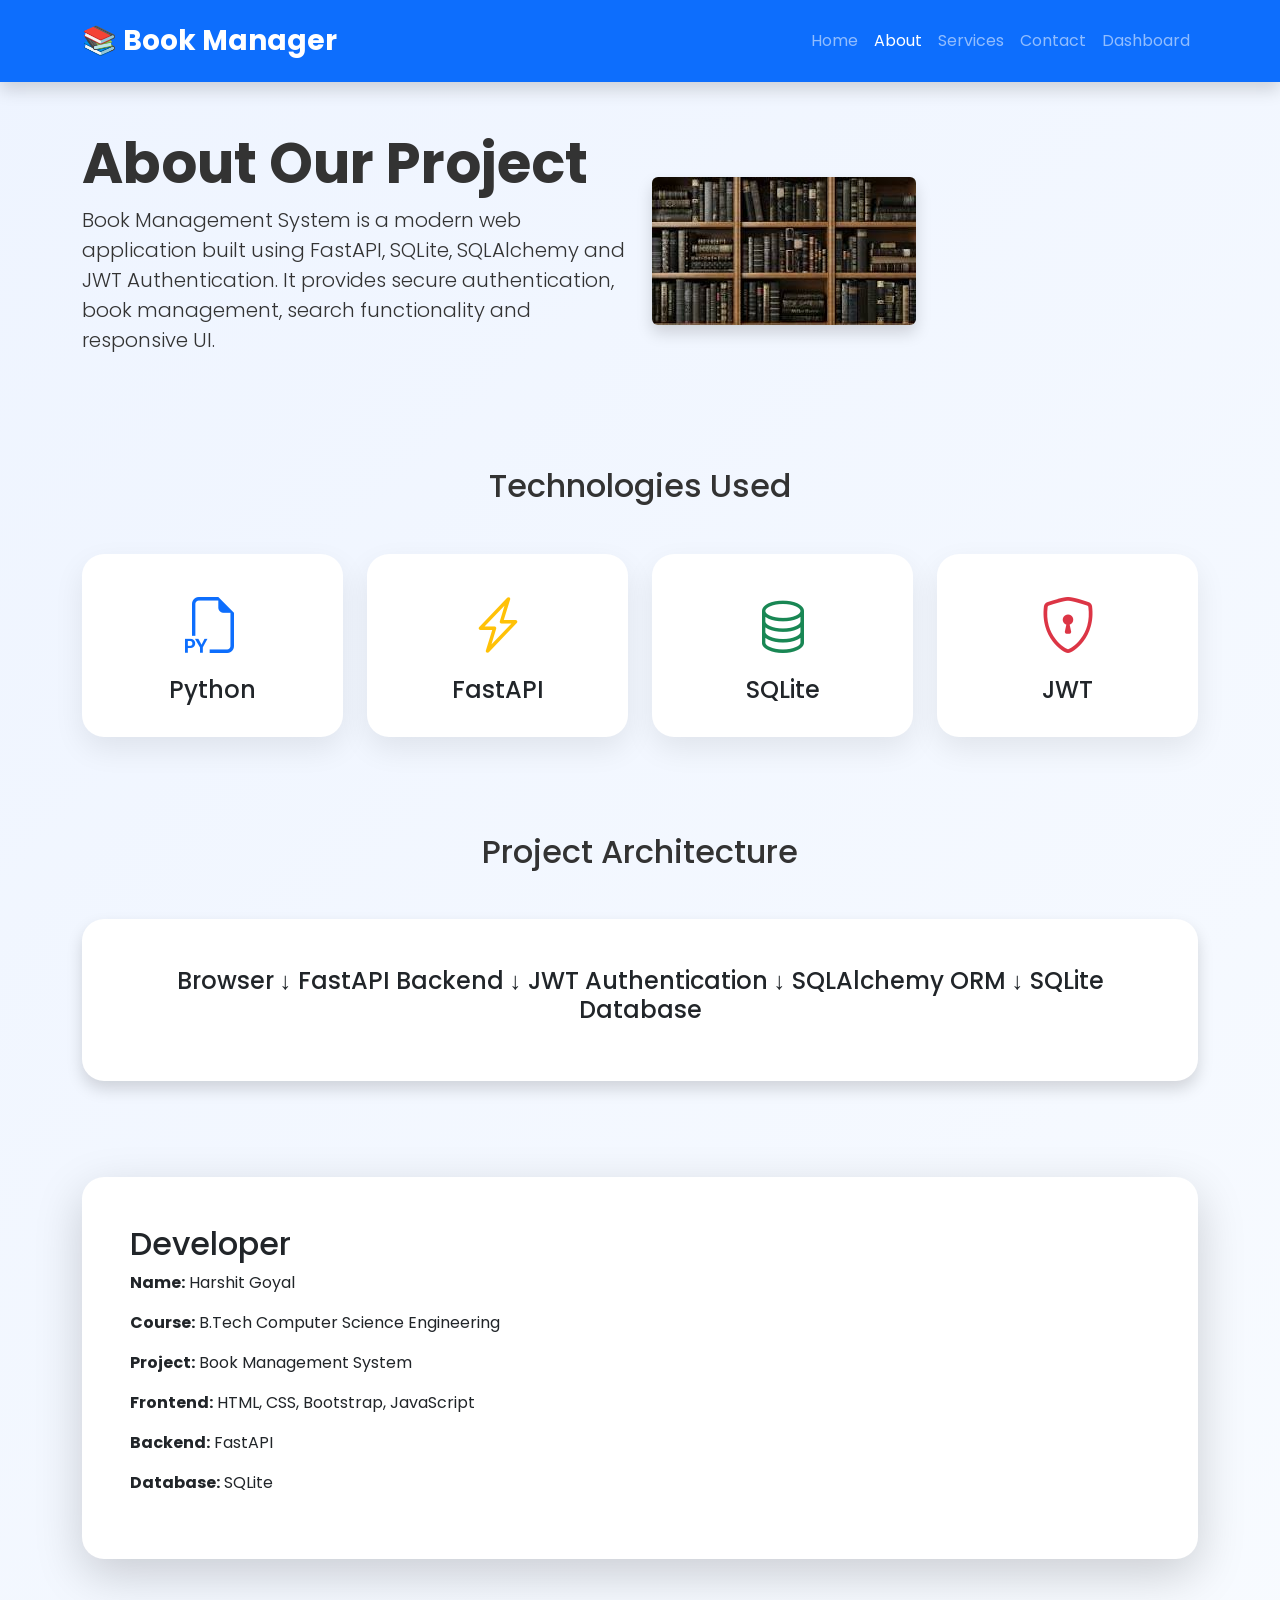
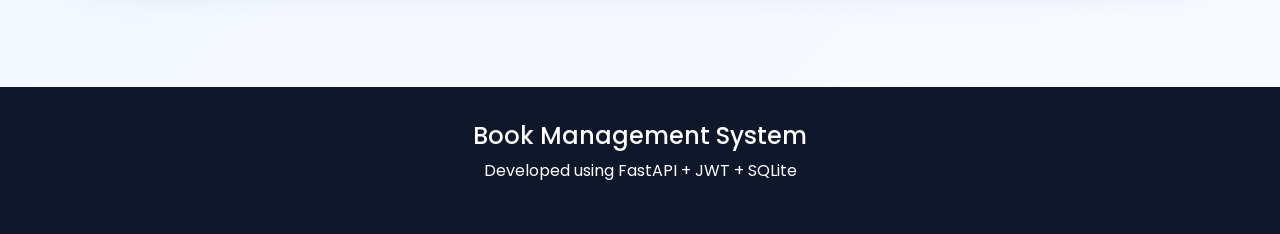
==== templates/about.html @ 64fe6e7c "Initial commit" ====
<!DOCTYPE html>
<html lang="en">

<head>
    <meta charset="UTF-8">
    <meta name="viewport" content="width=device-width, initial-scale=1">
    <title>About Us</title>

    <link href="https://cdn.jsdelivr.net/npm/bootstrap@5.3.3/dist/css/bootstrap.min.css" rel="stylesheet">
    <link rel="stylesheet" href="https://cdn.jsdelivr.net/npm/bootstrap-icons@1.11.3/font/bootstrap-icons.min.css">
    <link rel="stylesheet" href="/static/css/style.css">

</head>

<body>

    <nav class="navbar navbar-expand-lg navbar-dark bg-primary shadow">
        <div class="container">

            <a class="navbar-brand fw-bold" href="/">
                📚 Book Manager
            </a>

            <ul class="navbar-nav ms-auto">

                <li class="nav-item">
                    <a class="nav-link" href="/">Home</a>
                </li>

                <li class="nav-item">
                    <a class="nav-link active" href="/about">About</a>
                </li>

                <li class="nav-item">
                    <a class="nav-link" href="/services">Services</a>
                </li>

                <li class="nav-item">
                    <a class="nav-link" href="/contact">Contact</a>
                </li>

                <li class="nav-item">
                    <a class="nav-link" href="/dashboard">Dashboard</a>
                </li>

            </ul>

        </div>
    </nav>


    <section class="container py-5">

        <div class="row align-items-center">

            <div class="col-lg-6">

                <h1 class="display-4 fw-bold">

                    About Our Project

                </h1>

                <p class="lead">

                    Book Management System is a modern web application built using
                    FastAPI, SQLite, SQLAlchemy and JWT Authentication.

                    It provides secure authentication,
                    book management,
                    search functionality
                    and responsive UI.

                </p>

            </div>

            <div class="col-lg-6">

                <img src="/static/images/hero.jpg" class="img-fluid rounded shadow">

            </div>

        </div>

    </section>


    <section class="container py-5">

        <h2 class="text-center mb-5">

            Technologies Used

        </h2>

        <div class="row g-4">

            <div class="col-md-3">

                <div class="card feature-card p-4 text-center">

                    <i class="bi bi-filetype-py display-4 text-primary"></i>

                    <h4 class="mt-3">

                        Python

                    </h4>

                </div>

            </div>

            <div class="col-md-3">

                <div class="card feature-card p-4 text-center">

                    <i class="bi bi-lightning-charge display-4 text-warning"></i>

                    <h4 class="mt-3">

                        FastAPI

                    </h4>

                </div>

            </div>

            <div class="col-md-3">

                <div class="card feature-card p-4 text-center">

                    <i class="bi bi-database display-4 text-success"></i>

                    <h4 class="mt-3">

                        SQLite

                    </h4>

                </div>

            </div>

            <div class="col-md-3">

                <div class="card feature-card p-4 text-center">

                    <i class="bi bi-shield-lock display-4 text-danger"></i>

                    <h4 class="mt-3">

                        JWT

                    </h4>

                </div>

            </div>

        </div>

    </section>


    <section class="container py-5">

        <h2 class="text-center mb-5">

            Project Architecture

        </h2>

        <div class="card p-5 shadow">

            <h4 class="text-center">

                Browser

                ↓

                FastAPI Backend

                ↓

                JWT Authentication

                ↓

                SQLAlchemy ORM

                ↓

                SQLite Database

            </h4>

        </div>

    </section>


    <section class="container py-5">

        <div class="card shadow-lg p-5">

            <h2>

                Developer

            </h2>

            <p>

                <b>Name:</b> Harshit Goyal

            </p>

            <p>

                <b>Course:</b> B.Tech Computer Science Engineering

            </p>

            <p>

                <b>Project:</b> Book Management System

            </p>

            <p>

                <b>Frontend:</b> HTML, CSS, Bootstrap, JavaScript

            </p>

            <p>

                <b>Backend:</b> FastAPI

            </p>

            <p>

                <b>Database:</b> SQLite

            </p>

        </div>

    </section>


    <footer>

        <div class="container text-center">

            <h4>

                Book Management System

            </h4>

            <p>

                Developed using FastAPI + JWT + SQLite

            </p>

        </div>

    </footer>

</body>

</html>
---- static/css/style.css ----
/* Google Font */
@import url('https://fonts.googleapis.com/css2?family=Poppins:wght@300;400;500;600;700&display=swap');

* {
    margin: 0;
    padding: 0;
    box-sizing: border-box;
    font-family: 'Poppins', sans-serif;
}

body {
    background: linear-gradient(135deg, #eef4ff, #f8fbff);
    color: #333;
}

/* Navbar */

.navbar {
    padding: 15px 0;
    box-shadow: 0 8px 20px rgba(0, 0, 0, .12);
}

.navbar-brand {
    font-size: 28px;
    font-weight: 700;
}

/* Hero */

.hero {
    padding: 90px 0;
}

.hero h1 {
    font-size: 55px;
    font-weight: 700;
    color: #1d3557;
}

.hero p {
    font-size: 20px;
    color: #555;
    margin: 25px 0;
}

.hero-img {
    border-radius: 25px;
    box-shadow: 0 20px 40px rgba(0, 0, 0, .20);
    transition: .4s;
}

.hero-img:hover {
    transform: scale(1.03);
}

/* Buttons */

.btn {
    border-radius: 40px;
    padding: 12px 28px;
    font-weight: 600;
    transition: .3s;
}

.btn-primary:hover {
    transform: translateY(-3px);
}

.btn-warning:hover {
    transform: translateY(-3px);
}

.btn-success:hover {
    transform: translateY(-3px);
}

/* Cards */

.feature-card {
    border: none;
    border-radius: 22px;
    transition: .35s;
    overflow: hidden;
    background: white;
    box-shadow: 0 12px 30px rgba(0, 0, 0, .08);
}

.feature-card:hover {
    transform: translateY(-12px);
    box-shadow: 0 20px 40px rgba(0, 0, 0, .15);
}

.feature-card i {
    margin-top: 15px;
}

/* Generic Cards */

.card {
    border: none;
    border-radius: 22px;
}

/* Images */

img {
    max-width: 100%;
}

/* Footer */

footer {
    background: #0f172a;
    color: white;
    margin-top: 80px;
    padding: 35px 0;
}

footer h5 {
    font-weight: 600;
}

/* Forms */

.form-control {
    border-radius: 12px;
    padding: 12px;
}

.form-control:focus {
    box-shadow: 0 0 10px rgba(13, 110, 253, .25);
}

/* Dashboard */

table {
    border-radius: 15px;
    overflow: hidden;
}

.table-dark {
    background: #2563eb;
}

.search-box {
    border-radius: 50px;
    padding: 14px;
}

/* Responsive */

@media(max-width:768px) {

    .hero {
        padding: 50px 0;
        text-align: center;
    }

    .hero h1 {
        font-size: 36px;
    }

    .hero-img {
        margin-top: 40px;
    }

}
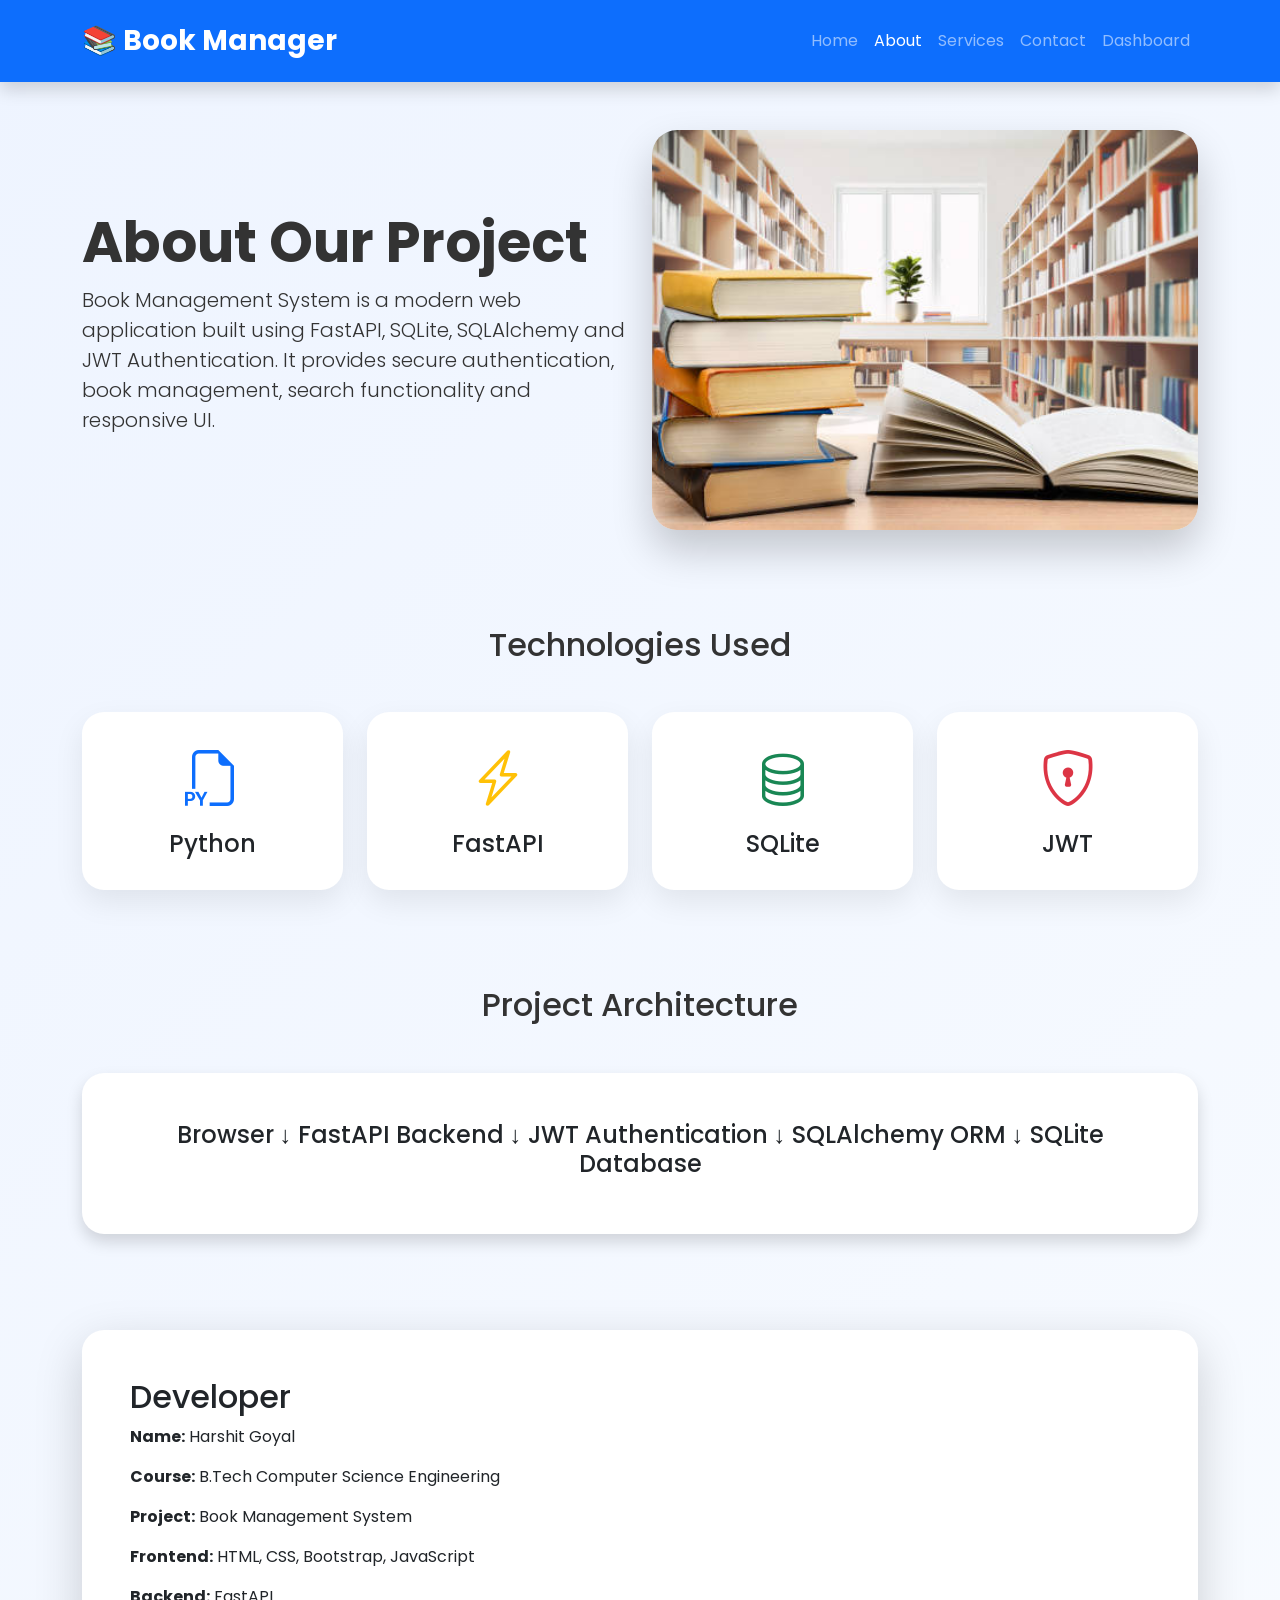
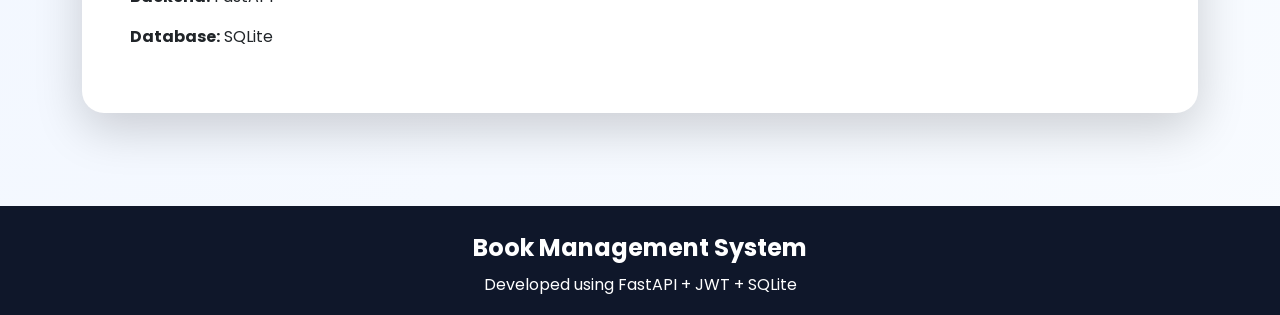
==== commit c8bd9287: "Update dashboard cards and book return functionality" ====
--- a/templates/about.html
+++ b/templates/about.html
@@ -77,7 +77,7 @@
 
             <div class="col-lg-6">
 
-                <img src="/static/images/hero.jpg" class="img-fluid rounded shadow">
+                <img src="/static/images/about-library.jpg" class="img-fluid about-img" alt="Book Management Library">
 
             </div>
 
--- a/static/css/style.css
+++ b/static/css/style.css
@@ -1,5 +1,13 @@
-/* Google Font */
+/* =========================================
+   GOOGLE FONT
+========================================= */
+
 @import url('https://fonts.googleapis.com/css2?family=Poppins:wght@300;400;500;600;700&display=swap');
+
+
+/* =========================================
+   GLOBAL
+========================================= */
 
 * {
     margin: 0;
@@ -13,11 +21,14 @@
     color: #333;
 }
 
-/* Navbar */
+
+/* =========================================
+   NAVBAR
+========================================= */
 
 .navbar {
     padding: 15px 0;
-    box-shadow: 0 8px 20px rgba(0, 0, 0, .12);
+    box-shadow: 0 8px 20px rgba(0, 0, 0, 0.12);
 }
 
 .navbar-brand {
@@ -25,143 +36,378 @@
     font-weight: 700;
 }
 
-/* Hero */
+
+/* =========================================
+   HOME HERO SECTION
+========================================= */
 
 .hero {
-    padding: 90px 0;
+    padding: 75px 0;
 }
 
 .hero h1 {
     font-size: 55px;
     font-weight: 700;
     color: #1d3557;
+    line-height: 1.15;
 }
 
 .hero p {
     font-size: 20px;
     color: #555;
     margin: 25px 0;
-}
+    line-height: 1.7;
+}
+
+
+/* =========================================
+   HOME PAGE HERO IMAGE
+   Broad + Bigger
+========================================= */
 
 .hero-img {
+    width: 100%;
+    height: 350px;
+    object-fit: cover;
     border-radius: 25px;
-    box-shadow: 0 20px 40px rgba(0, 0, 0, .20);
-    transition: .4s;
+    box-shadow: 0 20px 40px rgba(0, 0, 0, 0.20);
+    transition: 0.4s;
 }
 
 .hero-img:hover {
     transform: scale(1.03);
 }
 
-/* Buttons */
+
+/* =========================================
+   HOME PAGE LIBRARY IMAGE
+   Slightly Smaller
+========================================= */
+
+.library-img {
+    width: 100%;
+    height: 380px;
+    object-fit: cover;
+    border-radius: 25px;
+    box-shadow: 0 18px 35px rgba(0, 0, 0, 0.18);
+    transition: 0.4s;
+}
+
+.library-img:hover {
+    transform: scale(1.02);
+}
+
+
+/* =========================================
+   ABOUT PAGE IMAGE
+========================================= */
+
+.about-img {
+    width: 100%;
+    height: 400px;
+    object-fit: cover;
+    border-radius: 25px;
+    box-shadow: 0 20px 40px rgba(0, 0, 0, 0.20);
+    transition: 0.4s;
+}
+
+.about-img:hover {
+    transform: scale(1.03);
+}
+
+
+/* =========================================
+   BUTTONS
+========================================= */
 
 .btn {
     border-radius: 40px;
     padding: 12px 28px;
     font-weight: 600;
-    transition: .3s;
-}
-
-.btn-primary:hover {
-    transform: translateY(-3px);
-}
-
-.btn-warning:hover {
-    transform: translateY(-3px);
-}
-
+    transition: 0.3s;
+}
+
+.btn-primary:hover,
+.btn-warning:hover,
 .btn-success:hover {
     transform: translateY(-3px);
 }
 
-/* Cards */
+
+/* =========================================
+   FEATURE CARDS
+========================================= */
 
 .feature-card {
     border: none;
     border-radius: 22px;
-    transition: .35s;
+    transition: 0.35s;
     overflow: hidden;
     background: white;
-    box-shadow: 0 12px 30px rgba(0, 0, 0, .08);
+    box-shadow: 0 12px 30px rgba(0, 0, 0, 0.08);
 }
 
 .feature-card:hover {
-    transform: translateY(-12px);
-    box-shadow: 0 20px 40px rgba(0, 0, 0, .15);
+    transform: translateY(-10px);
+    box-shadow: 0 20px 40px rgba(0, 0, 0, 0.15);
 }
 
 .feature-card i {
-    margin-top: 15px;
-}
-
-/* Generic Cards */
+    margin-top: 10px;
+}
+
+
+/* =========================================
+   GENERIC CARD
+========================================= */
 
 .card {
     border: none;
     border-radius: 22px;
 }
 
-/* Images */
+
+/* =========================================
+   IMAGES
+========================================= */
 
 img {
     max-width: 100%;
 }
 
-/* Footer */
+
+/* =========================================
+   FORMS
+========================================= */
+
+.form-control {
+    border-radius: 12px;
+    padding: 12px;
+}
+
+.form-control:focus {
+    box-shadow: 0 0 10px rgba(13, 110, 253, 0.25);
+}
+
+
+/* =========================================
+   DASHBOARD
+========================================= */
+
+table {
+    border-radius: 15px;
+    overflow: hidden;
+}
+
+.table-dark {
+    background: #2563eb;
+}
+
+.search-box {
+    border-radius: 50px;
+    padding: 14px;
+}
+
+
+/* =========================================
+   COMPACT FOOTER
+========================================= */
 
 footer {
     background: #0f172a;
     color: white;
-    margin-top: 80px;
-    padding: 35px 0;
-}
-
+    margin-top: 45px;
+    padding: 28px 0 12px;
+}
+
+footer h4,
 footer h5 {
-    font-weight: 600;
-}
-
-/* Forms */
-
-.form-control {
-    border-radius: 12px;
-    padding: 12px;
-}
-
-.form-control:focus {
-    box-shadow: 0 0 10px rgba(13, 110, 253, .25);
-}
-
-/* Dashboard */
-
-table {
-    border-radius: 15px;
-    overflow: hidden;
-}
-
-.table-dark {
-    background: #2563eb;
-}
-
-.search-box {
-    border-radius: 50px;
-    padding: 14px;
-}
-
-/* Responsive */
-
-@media(max-width:768px) {
+    font-weight: 700;
+    margin-bottom: 10px;
+}
+
+footer p {
+    line-height: 1.5;
+    margin-bottom: 6px;
+}
+
+
+/* =========================================
+   FOOTER LINKS
+========================================= */
+
+.footer-links {
+    margin: 0;
+    padding: 0;
+}
+
+.footer-links li {
+    margin-bottom: 5px;
+    transition: 0.3s;
+}
+
+.footer-links a {
+    color: rgba(255, 255, 255, 0.7);
+    text-decoration: none;
+    transition: 0.3s;
+}
+
+.footer-links a:hover {
+    color: white;
+    padding-left: 6px;
+}
+
+
+/* =========================================
+   SOCIAL ICONS
+========================================= */
+
+footer .social-icons {
+    display: flex;
+    gap: 10px;
+}
+
+footer .social-icons a {
+    width: 38px;
+    height: 38px;
+
+    display: flex;
+    align-items: center;
+    justify-content: center;
+
+    border-radius: 50%;
+    background: rgba(255, 255, 255, 0.08);
+
+    color: white;
+    font-size: 18px;
+
+    text-decoration: none;
+    transition: 0.3s;
+}
+
+footer .social-icons a:hover {
+    background: #0d6efd;
+    color: white;
+    transform: translateY(-3px);
+}
+
+
+/* =========================================
+   FOOTER DIVIDER
+========================================= */
+
+footer hr {
+    opacity: 0.2;
+    margin: 20px 0 12px;
+}
+
+
+/* =========================================
+   TABLET RESPONSIVE
+========================================= */
+
+@media (max-width: 992px) {
 
     .hero {
-        padding: 50px 0;
+        padding: 60px 0;
+    }
+
+    .hero h1 {
+        font-size: 45px;
+    }
+
+    .hero-img {
+        height: 360px;
+        margin-top: 30px;
+    }
+
+    .library-img {
+        height: 330px;
+    }
+
+    .about-img {
+        height: 380px;
+    }
+}
+
+
+/* =========================================
+   MOBILE RESPONSIVE
+========================================= */
+
+@media (max-width: 768px) {
+
+    .hero {
+        padding: 45px 0;
         text-align: center;
     }
 
     .hero h1 {
-        font-size: 36px;
+        font-size: 38px;
+    }
+
+    .hero p {
+        font-size: 17px;
     }
 
     .hero-img {
-        margin-top: 40px;
-    }
-
+        width: 100%;
+        height: 300px;
+        margin-top: 30px;
+    }
+
+    .library-img {
+        height: 300px;
+        margin-bottom: 30px;
+    }
+
+    .about-img {
+        height: 350px;
+        margin-bottom: 30px;
+    }
+
+    footer {
+        text-align: center;
+        padding: 25px 0 10px;
+    }
+
+    footer .social-icons {
+        justify-content: center;
+    }
+}
+
+/* =========================================
+CONTACT PAGE IMAGE
+========================================= */
+
+.contact-img {
+    width: 100%;
+    height: 280px;
+    object-fit: cover;
+
+    border-radius: 22px;
+
+    box-shadow: 0 15px 30px rgba(0, 0, 0, 0.18);
+
+    margin-top: 10px;
+}
+
+
+/* Mobile Contact Image */
+
+@media (max-width: 768px) {
+
+    .contact-img {
+        height: 240px;
+    }
+
+}
+
+.stat-clickable {
+    transition: all 0.25s ease;
+}
+
+.stat-clickable:hover {
+    transform: translateY(-6px);
+    box-shadow: 0 12px 25px rgba(0, 0, 0, 0.18) !important;
 }
